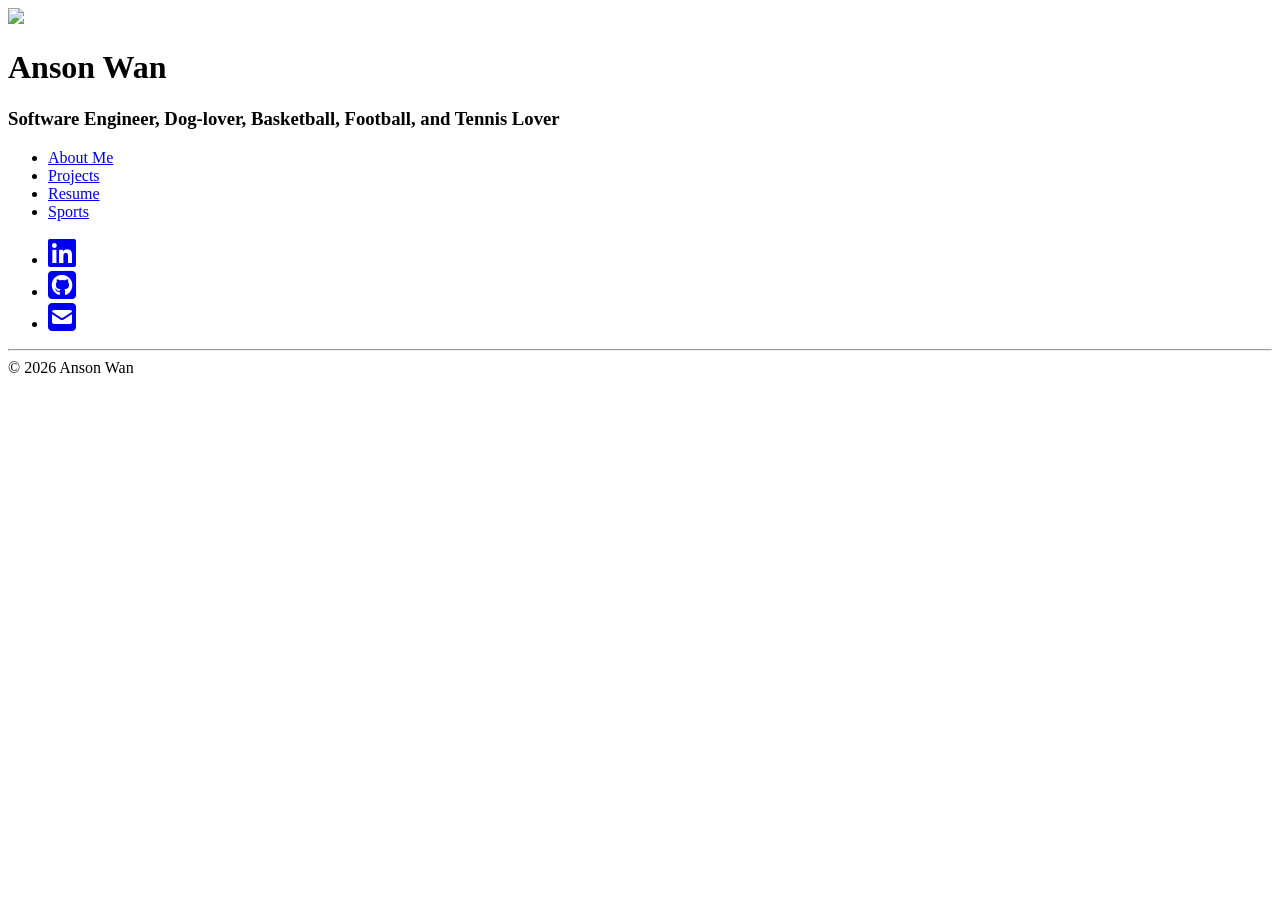
==== index.html @ d032c4ed "Update resume and footers for 2026" ====
<!DOCTYPE html>
<html>
  <meta name="viewport" content="width=device-width, initial-scale=1.0" />

  <head>
    <meta charset="UTF-8" />
    <meta name="viewport" content="width=device-width, initial-scale=1.0" />
    <link rel="stylesheet" href="index.css" />
    <link rel="preconnect" href="https://fonts.googleapis.com" />
    <link rel="preconnect" href="https://fonts.gstatic.com" crossorigin />
    <link
      href="https://fonts.googleapis.com/css2?family=Source+Code+Pro:ital,wght@0,200..900;1,200..900&display=swap"
      rel="stylesheet"
    />
    <link
      rel="stylesheet"
      href="https://cdnjs.cloudflare.com/ajax/libs/font-awesome/6.5.2/css/all.min.css"
    />
  </head>

  <body>
    <div class="container animated">
      <div class="main">
        <header class="header">
          <img class="pic" src="./assets/2.png" />
          <h1>Anson Wan</h1>
          <h3>
            Software Engineer, Dog-lover, Basketball, Football, and Tennis Lover
          </h3>
        </header>
        <ul class="links">
          <li class="web-list">
            <a class="link" href="/about"
              >About Me</a
            >
          </li>
          <li class="web-list">
            <a
              class="link"
              href="/projects"
              >Projects</a
            >
          </li>
          <li class="web-list">
            <a class="link" href="./assets/anson_wan_resume_2026.pdf">Resume</a>
          </li>
          <li class="web-list">
            <a class="link" href="https://ansonhywan.github.io/portfolio/sports"
              >Sports</a
            >
          </li>
        </ul>
        <ul class="links">
          <li class="social-list">
            <a class="link" href="https://www.linkedin.com/in/ansonwan/">
              <i class="fa-brands fa-linkedin fa-2x"></i
            ></a>
          </li>
          <li class="social-list">
            <a class="link" href="https://www.github.com/ansonhywan/">
              <i class="fa-brands fa-square-github fa-2x"></i
            ></a>
          </li>
          <li class="social-list">
            <a class="link" href="mailto:anson.hy.wan@gmail.com">
              <i class="fa-solid fa-square-envelope fa-2x"></i
            ></a>
          </li>
        </ul>
      </div>
      <div class="footer-area">
        <hr />
        <footer>© 2026 Anson Wan</footer>
      </div>
    </div>
  </body>
</html>
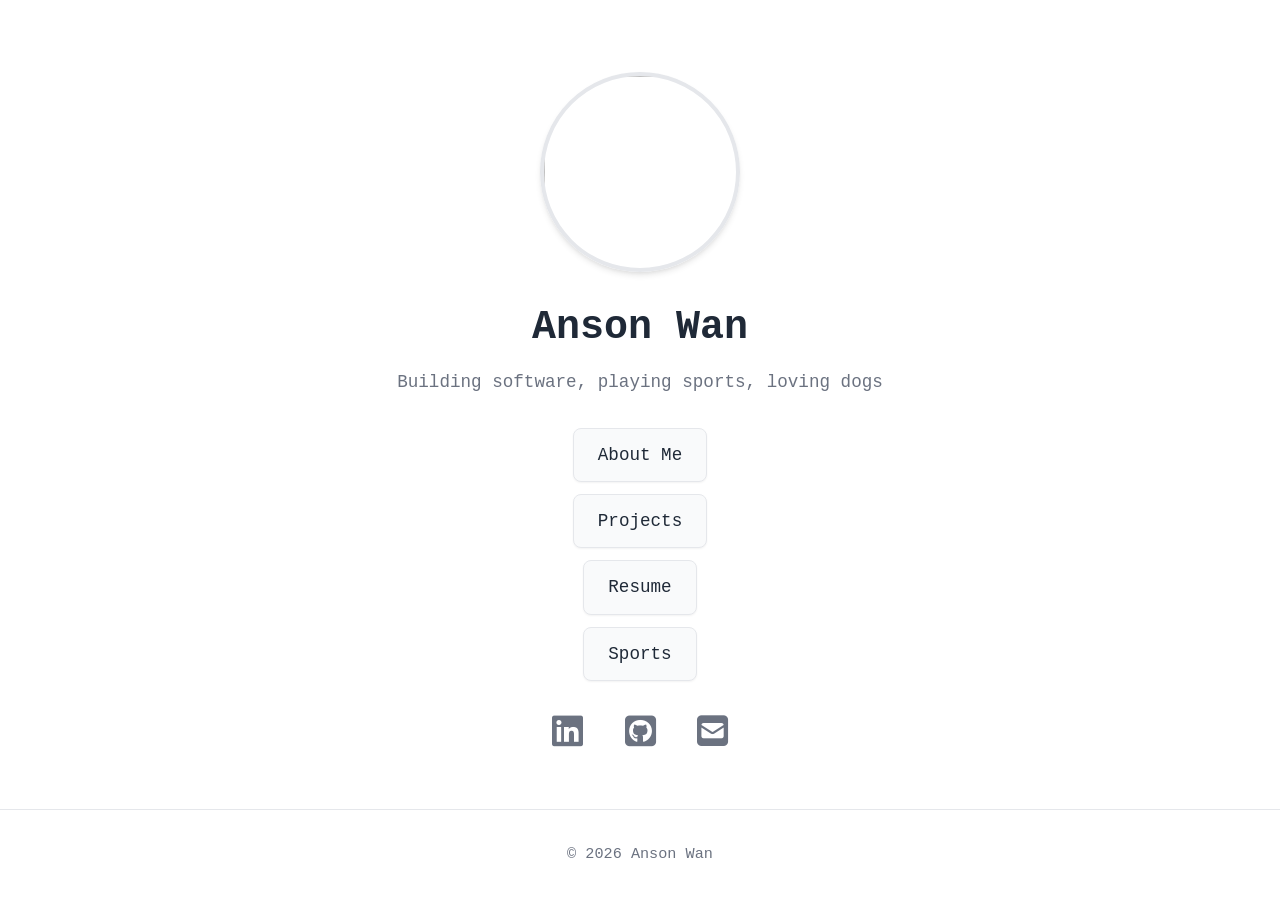
==== commit 047f780b: "Update title description" ====
--- a/index.html
+++ b/index.html
@@ -25,7 +25,7 @@
           <img class="pic" src="./assets/2.png" />
           <h1>Anson Wan</h1>
           <h3>
-            Software Engineer, Dog-lover, Basketball, Football, and Tennis Lover
+            Building software, playing sports, loving dogs
           </h3>
         </header>
         <ul class="links">
--- a/index.css
+++ b/index.css
@@ -0,0 +1,255 @@
+/* Root Variables for Modern Color Scheme */
+:root {
+  --primary-color: #2563eb;
+  --primary-hover: #1d4ed8;
+  --text-primary: #1f2937;
+  --text-secondary: #6b7280;
+  --background: #ffffff;
+  --card-background: #f9fafb;
+  --border-color: #e5e7eb;
+  --shadow-sm: 0 1px 2px 0 rgba(0, 0, 0, 0.05);
+  --shadow-md: 0 4px 6px -1px rgba(0, 0, 0, 0.1), 0 2px 4px -1px rgba(0, 0, 0, 0.06);
+  --shadow-lg: 0 10px 15px -3px rgba(0, 0, 0, 0.1), 0 4px 6px -2px rgba(0, 0, 0, 0.05);
+  --transition: all 0.3s cubic-bezier(0.4, 0, 0.2, 1);
+}
+
+* {
+  margin: 0;
+  padding: 0;
+  box-sizing: border-box;
+  font-family: "Source Code Pro", monospace;
+  font-weight: 300;
+}
+
+body {
+  background: var(--background);
+  color: var(--text-primary);
+  line-height: 1.6;
+}
+
+.container {
+  display: flex;
+  flex-direction: column;
+  min-height: 100vh;
+  align-items: center;
+  justify-content: space-between;
+}
+
+.main {
+  flex: 0 1 auto;
+  width: min(600px, 90%);
+  text-align: center;
+  padding-top: 8vh;
+  padding-bottom: 0;
+}
+
+/* Profile Image */
+.pic {
+  border-radius: 50%;
+  width: 200px;
+  height: 200px;
+  object-fit: cover;
+  border: 4px solid var(--border-color);
+  box-shadow: var(--shadow-md);
+  transition: var(--transition);
+  margin-bottom: 1.5rem;
+}
+
+.pic:hover {
+  transform: scale(1.05);
+  box-shadow: var(--shadow-lg);
+}
+
+/* Header Section */
+.header {
+  text-align: center;
+  margin-bottom: 2rem;
+}
+
+.header h1 {
+  font-weight: 600;
+  font-size: 2.5rem;
+  color: var(--text-primary);
+  margin-bottom: 0.5rem;
+}
+
+.header h3 {
+  font-weight: 400;
+  font-size: 1.1rem;
+  color: var(--text-secondary);
+  line-height: 1.6;
+  margin-bottom: 0;
+}
+
+/* Navigation Links */
+ul {
+  margin: 0;
+  padding: 0;
+  text-align: center;
+  display: block;
+}
+
+.links {
+  margin-bottom: 1.5rem;
+}
+
+.links:last-of-type {
+  margin-bottom: 1.5rem;
+}
+
+.web-list {
+  list-style: none;
+  margin-bottom: 0.75rem;
+}
+
+.link {
+  display: inline-block;
+  text-decoration: none;
+  color: var(--text-primary);
+  font-weight: 400;
+  font-size: 1.1rem;
+  padding: 0.75rem 1.5rem;
+  border-radius: 0.5rem;
+  background: var(--card-background);
+  border: 1px solid var(--border-color);
+  transition: var(--transition);
+  box-shadow: var(--shadow-sm);
+}
+
+.link:hover {
+  color: var(--primary-color);
+  background: var(--background);
+  border-color: var(--primary-color);
+  box-shadow: var(--shadow-md);
+  transform: translateY(-2px);
+}
+
+.link:visited {
+  color: var(--text-primary);
+}
+
+.link:hover:visited {
+  color: var(--primary-color);
+}
+
+/* Social Links */
+.social-list {
+  list-style: none;
+  display: inline-block;
+  margin: 0 0.5rem;
+}
+
+.social-list .link {
+  padding: 0.5rem;
+  background: transparent;
+  border: none;
+  box-shadow: none;
+}
+
+.social-list .link i {
+  color: var(--text-secondary);
+  transition: var(--transition);
+}
+
+.social-list .link:hover {
+  background: transparent;
+  border: none;
+  transform: translateY(-3px);
+}
+
+.social-list .link:hover i {
+  color: var(--primary-color);
+}
+
+/* Footer */
+.footer-area {
+  flex: 0 0 auto;
+  width: 100%;
+  padding: 1rem 0 2rem 0;
+  border-top: 1px solid var(--border-color);
+  margin-top: 1.5rem;
+}
+
+.footer-area hr {
+  display: none;
+}
+
+footer {
+  text-align: center;
+  color: var(--text-secondary);
+  font-size: 0.95rem;
+  padding: 1rem 0;
+}
+
+/* Animations */
+@keyframes fadeInText {
+  from {
+    transform: translateY(-30px);
+    opacity: 0;
+  }
+  to {
+    transform: translateY(0);
+    opacity: 1;
+  }
+}
+
+.animated {
+  animation: fadeInText 0.6s cubic-bezier(0.4, 0, 0.2, 1) 0.3s both;
+}
+
+/* Responsive Design */
+@media (max-width: 768px) {
+  .container {
+    grid-template-columns: 1fr 95% 1fr;
+  }
+
+  .main {
+    padding: 1.5rem 0;
+  }
+
+  .pic {
+    width: 160px;
+    height: 160px;
+  }
+
+  .header h1 {
+    font-size: 2rem;
+  }
+
+  .header h3 {
+    font-size: 1rem;
+  }
+
+  .link {
+    font-size: 1rem;
+    padding: 0.65rem 1.25rem;
+  }
+}
+
+@media (max-width: 480px) {
+  .container {
+    grid-template-columns: 1fr 92% 1fr;
+  }
+
+  .pic {
+    width: 140px;
+    height: 140px;
+  }
+
+  .header h1 {
+    font-size: 1.75rem;
+  }
+
+  .header h3 {
+    font-size: 0.95rem;
+  }
+
+  .link {
+    font-size: 0.95rem;
+    padding: 0.6rem 1rem;
+  }
+
+  .social-list {
+    margin: 0 0.25rem;
+  }
+}
